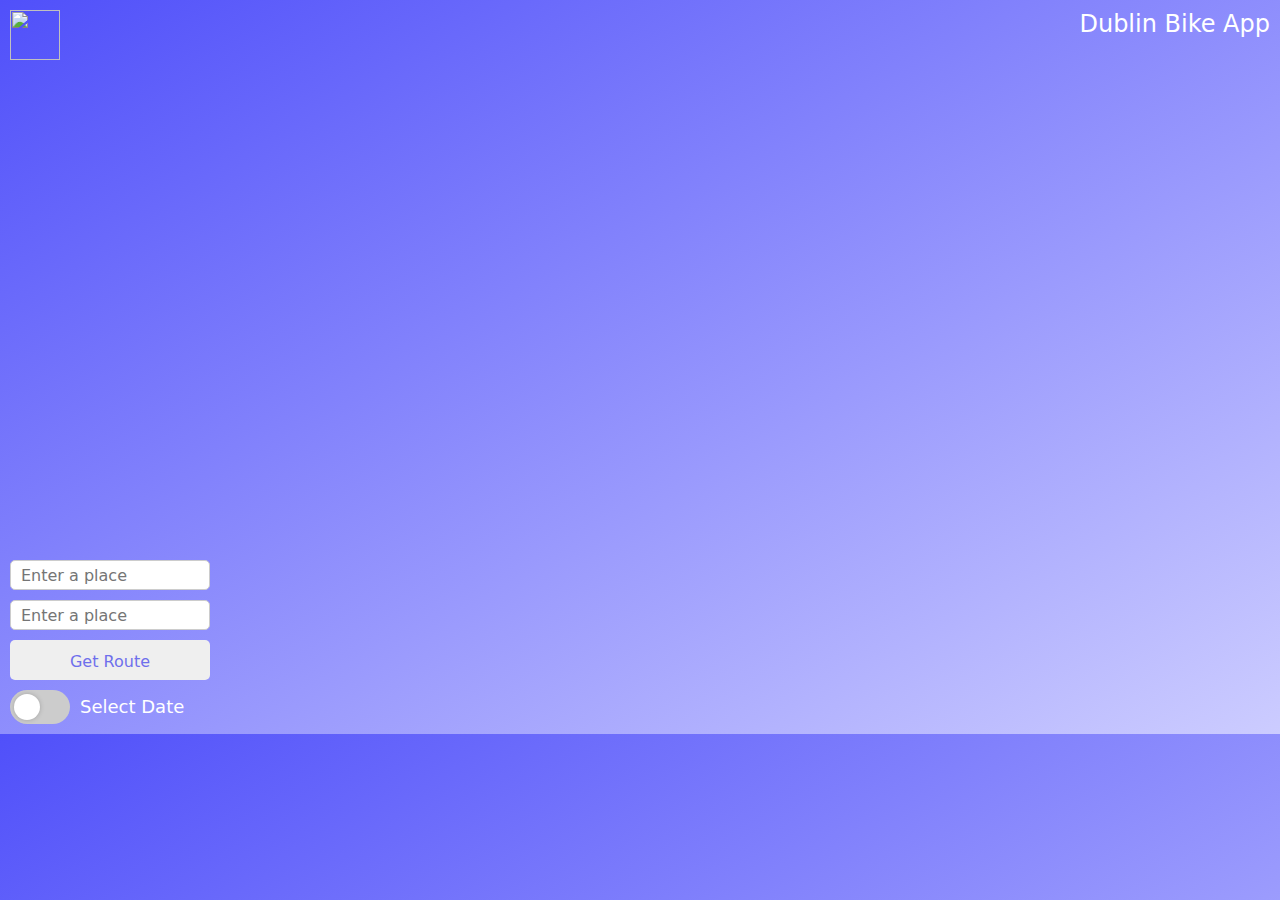
==== flask/Flask_DM/templates/index.html @ e58377a8 "Update index.html" ====
<!DOCTYPE html>
<!DOCTYPE html>
<html lang="en">
  <head>
    <!-- Required meta tags -->
    <meta charset="utf-8" />
    <meta
      name="viewport"
      content="width=device-width, initial-scale=1, shrink-to-fit=no"
    />

    <!-- Bootstrap CSS -->
    <link
      href="https://cdn.jsdelivr.net/npm/bootstrap@5.1.0/dist/css/bootstrap.min.css"
      rel="stylesheet"
      crossorigin="anonymous"
    />
    <script src="https://cdn.jsdelivr.net/npm/chart.js"></script>
    <!-- Required meta tags -->
    <meta charset="utf-8" />
    <meta
      name="viewport"
      content="width=device-width, initial-scale=1, shrink-to-fit=no"
    />

    <!-- Bootstrap CSS -->
    <link
      href="https://cdn.jsdelivr.net/npm/bootstrap@5.1.0/dist/css/bootstrap.min.css"
      rel="stylesheet"
      crossorigin="anonymous"
    />
    <script src="https://cdn.jsdelivr.net/npm/chart.js"></script>

    <script src="https://code.jquery.com/jquery-3.6.0.min.js"></script>

    <title>Dublin Bikes</title>
    <title>Dublin Bikes</title>

    <style>
      body {
        background-image: linear-gradient(to bottom right, #5050fa, #ccccff);
      }
      
      .header-container {
        height: 50px;
        padding: 10px;

      }

      h1 {
        color: white;
        font-size: 24px;
        margin: 0;
        padding: 0;
        float: right;
      }

      .weatherbar {
        float: left;
      }

      p {
        display: inline-block;
        color: white;
        margin-right: 10px;
      }

      .map-container {
        display: flex;
        direction: column;
        justify-content: center;
        align-items: center;
        margin: auto;
      }
      
      input {
        float: right;
      }

      #route {
        float: right;
        color: #6f6fec;
      }

      .input-container {
        position: relative;
        width: 200px; /* set the width of the input container as needed */
      }

      .input-container input {
        width: 100%;
        height: 30px; /* set the height of the input boxes as needed */
        padding: 10px;
        box-sizing: border-box;
        border: 1px solid #ccc;
        border-radius: 5px;
        margin-bottom: 10px; /* add a margin between the input boxes */
      }

      .input-container input[type="button"] {
        width: 100%;
        height: 40px; /* set the height of the button as needed */
        padding: 10px;
        box-sizing: border-box;
        border: none;
        border-radius: 5px;

        color: #fff;
        cursor: pointer;
        transition: all 0.3s ease;
      }

      .input-container input[type="button"]:hover {
        background-color: #0d1025;
      }

      .input-container input:first-child {
        position: absolute;
        top: 0;
        left: 0;
      }

      .input-container input:last-child {
        position: absolute;
        top: 50px; /* adjust the top position as needed */
        left: 0;
      }

      .input-container input[type="text"] {
        position: relative;
        top: 10px;
        left: 10px;
      }

      .input-container input[type="date"] {
        margin-top: 135px;
      }

      .input-container input[type="button"] {
        position: relative;
        top: 10px;
        left: 10px;
      }

      .toggle-container {
        position: relative;
        display: inline-block;
        width: 60px;
        height: 34px;
        margin-top: 10px;
        margin-bottom: 10px;
      }

      .toggle-label {
        position: absolute;
        top: 0;
        left: 10px;
        width: 60px;
        height: 34px;
        border-radius: 34px;
        background-color: #ccc;
        cursor: pointer;
      }

      .toggle-label:after {
        content: "";
        display: block;
        width: 26px;
        height: 26px;
        margin: 4px;
        border-radius: 50%;
        background-color: #fff;
        box-shadow: 0 0 5px rgba(0, 0, 0, 0.2);
        transition: all 0.3s;
      }

      .toggle-checkbox {
        display: none;
      }

      .toggle-checkbox:checked + .toggle-label {
        background-color: #0d1025;
      }

      .toggle-checkbox:checked + .toggle-label:after {
        transform: translateX(26px);
      }

      #labelText {
        padding-top: 3px;
        padding-left: 80px;
        font-size: large;
        white-space: nowrap;
        color: white;
      }

      #toggle-date {
        display: none;
        margin-left: 30px;
      }

      .weather-container {
        display: inline-block;
        position: absolute;
        left:10px;
      }



      #weather {
        height: 50px;
        width: 50px;
        vertical-align: middle;
      }

      #todayChart, #yesterdayChart, #dayBeforeYesterdayChart, #averageTodayChart {
        color: white;
      }

      .weatherbar #Temp{
        position: absolute;
        left:80px;
      }

      .weatherbar #WindSpeed{
        position: absolute;
        left: 300px;
      }
    </style>
  </head>
  <body>
    <div class="header-container">
      <div class="weatherbar">
        <p id="Temp"></p>
        <p id="WindSpeed"></p>
      </div>
      <div class="weather-container">
        <img id="weather" src="" />
      </div>
      <h1>Dublin Bike App</h1>
    </div>

    <div class="map-container">
    <div id="map" style="height: 500px; width: 99%;"></div>
    </div>

    <div class="info-container">
      <div class="input-container">
        <input
          id="autocompleteStart"
          placeholder="Enter a place"
          type="text"
        /><br />
        <input id="autocompleteEnd" placeholder="Enter a place" type="text" />
        <input
          type="button"
          value="Get Route"
          id="route"
          onclick="showRoute()"
        />
        <form>
          <input type="date" id="toggle-date" name="date" />
        </form>
      </div>
      <div class="toggle-container">
        <label id="labelText">Select Date</label>
        <input
          type="checkbox"
          id="toggle-switch"
          name="toggle-switch"
          class="toggle-checkbox"
          onchange="handleDate()"
        />
        <label for="toggle-switch" class="toggle-label"></label>
      </div>
    </div>

    <div id="chart-container" style="display: none">
      <canvas id="todayChart"></canvas>
      <canvas id="yesterdayChart"></canvas>
      <canvas id="dayBeforeYesterdayChart"></canvas>
    </div>

    <div id="average-chart-container" style="display: none">
      <canvas id="averageTodayChart"></canvas>
    </div>

    <!-- Map and API -->
    <script
      src="https://maps.googleapis.com/maps/api/js?key={{google_maps_api_key}}&libraries=places,routes,geometry&callback=fetchData"
      async
      defer
    ></script>
    <script src="/static/main.js"></script>

    <!-- Optional JavaScript -->
    <!-- jQuery first, then Popper.js, then Bootstrap JS -->
    <!--integrity is a security feature that allows the browser to ensure that the file being loaded has not been tampered with. SHA codes aren't sensitive info so we can leave these in github uploads.  crossorigin attribute indicates that the file is being loaded from another domain-->
    <script
      src="https://code.jquery.com/jquery-3.3.1.slim.min.js"
      integrity="sha384-q8i/X+965DzO0rT7abK41JStQIAqVgRVzpbzo5smXKp4YfRvH+8abtTE1Pi6jizo"
      crossorigin="anonymous"
    ></script>
    <script
      src="https://cdn.jsdelivr.net/npm/@popperjs/core@2.9.3/dist/umd/popper.min.js"
      crossorigin="anonymous"
    ></script>

    <script
      src="https://cdn.jsdelivr.net/npm/bootstrap@5.1.0/dist/js/bootstrap.min.js"
      integrity="sha384-cn7l7gDp0eyniUwwAZgrzD06kc/tftFf19TOAs2zVinnD/C7E91j9yyk5//jjpt/"
      crossorigin="anonymous"
    ></script>
  </body>
</html>
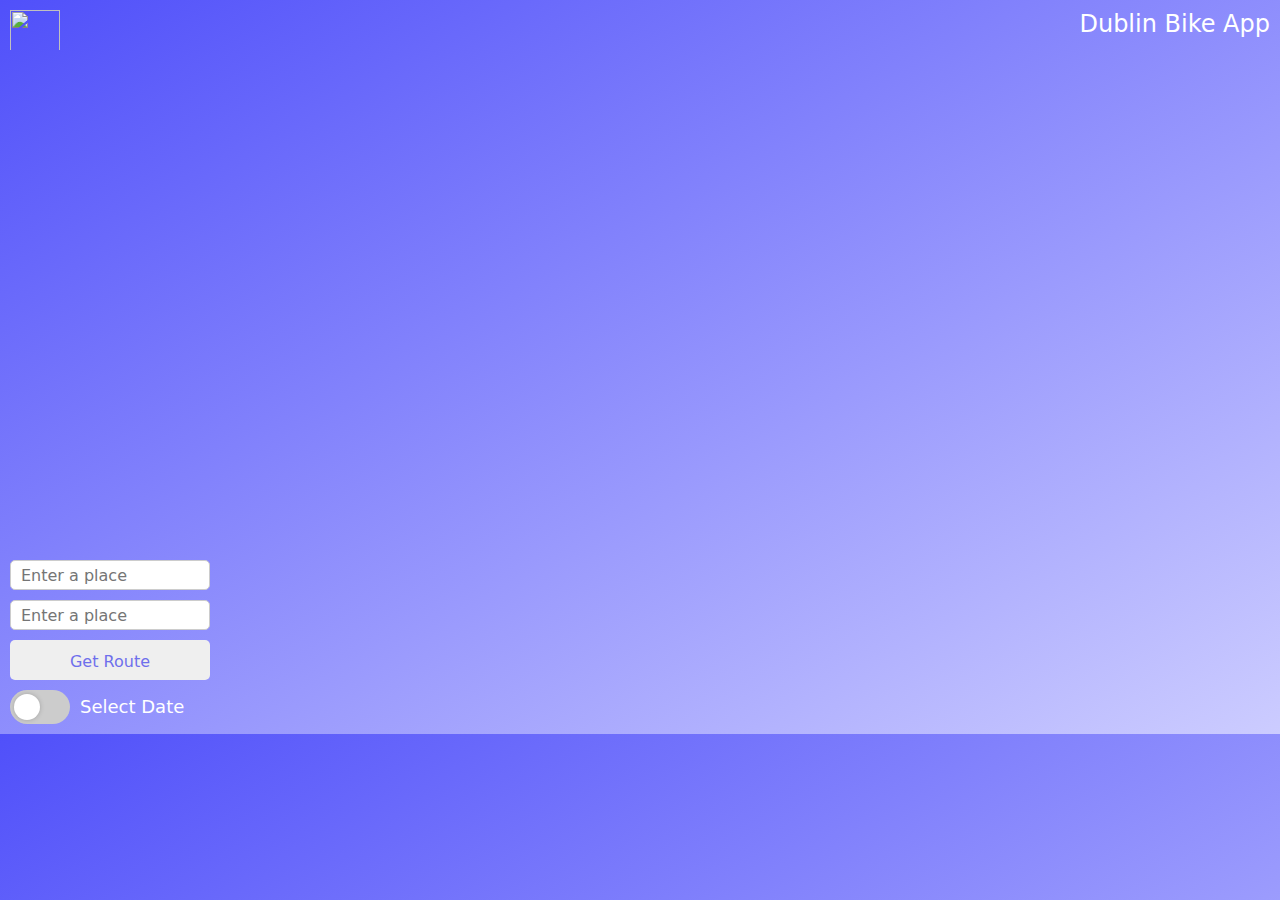
==== commit 65f5bbce: "Update index.html" ====
--- a/flask/Flask_DM/templates/index.html
+++ b/flask/Flask_DM/templates/index.html
@@ -211,6 +211,7 @@
         height: 50px;
         width: 50px;
         vertical-align: middle;
+        padding-bottom: 10px;
       }
 
       #todayChart, #yesterdayChart, #dayBeforeYesterdayChart, #averageTodayChart {
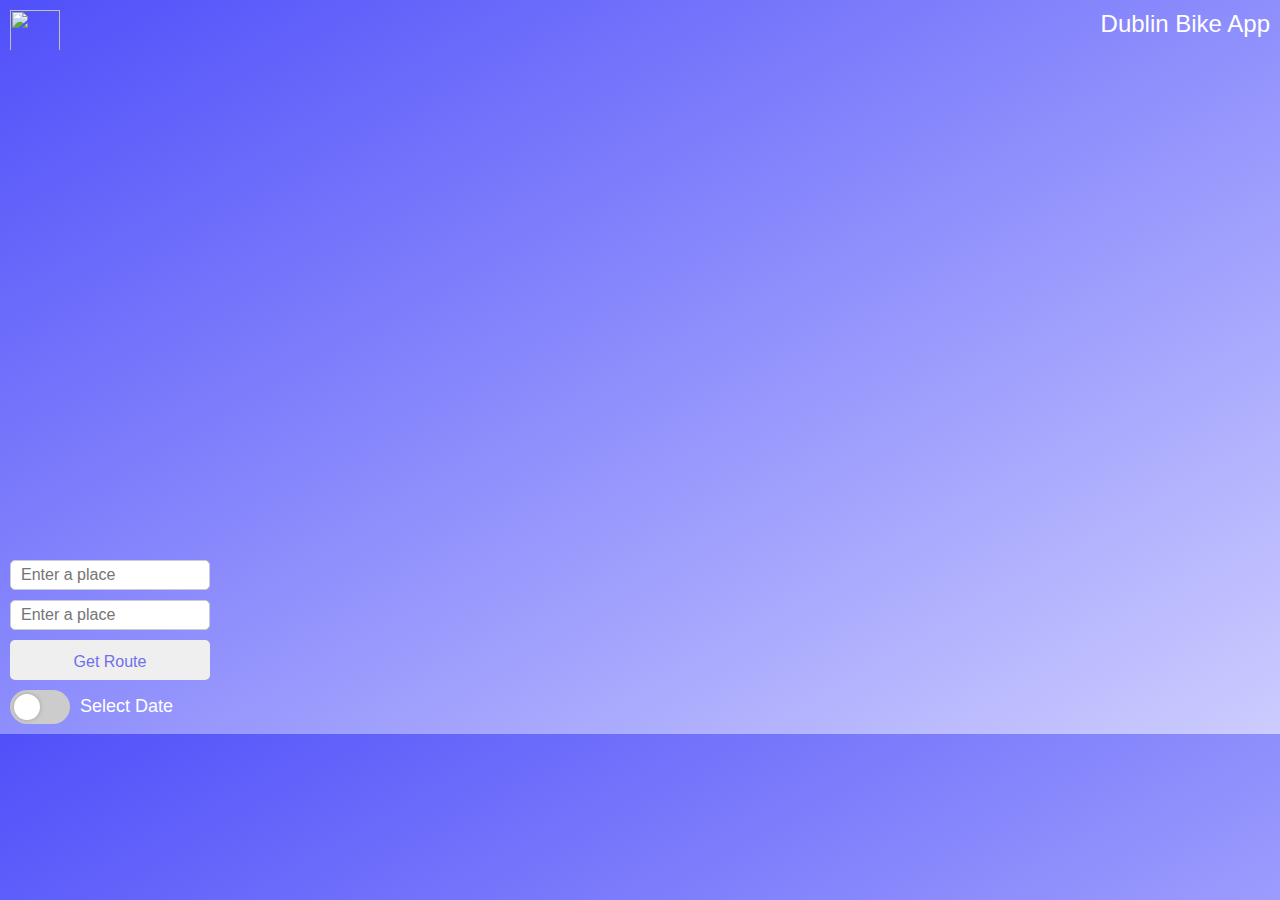
==== commit bd143b82: "Update index.html" ====
--- a/flask/Flask_DM/templates/index.html
+++ b/flask/Flask_DM/templates/index.html
@@ -8,7 +8,9 @@
       name="viewport"
       content="width=device-width, initial-scale=1, shrink-to-fit=no"
     />
-
+    
+    <!--font import-->
+    <link rel="stylesheet" href="https://use.typekit.net/oov2wcw.css">
     <!-- Bootstrap CSS -->
     <link
       href="https://cdn.jsdelivr.net/npm/bootstrap@5.1.0/dist/css/bootstrap.min.css"
@@ -39,6 +41,7 @@
     <style>
       body {
         background-image: linear-gradient(to bottom right, #5050fa, #ccccff);
+        font-family: "Century Gothic", century-gothic, sans-serif;
       }
       
       .header-container {
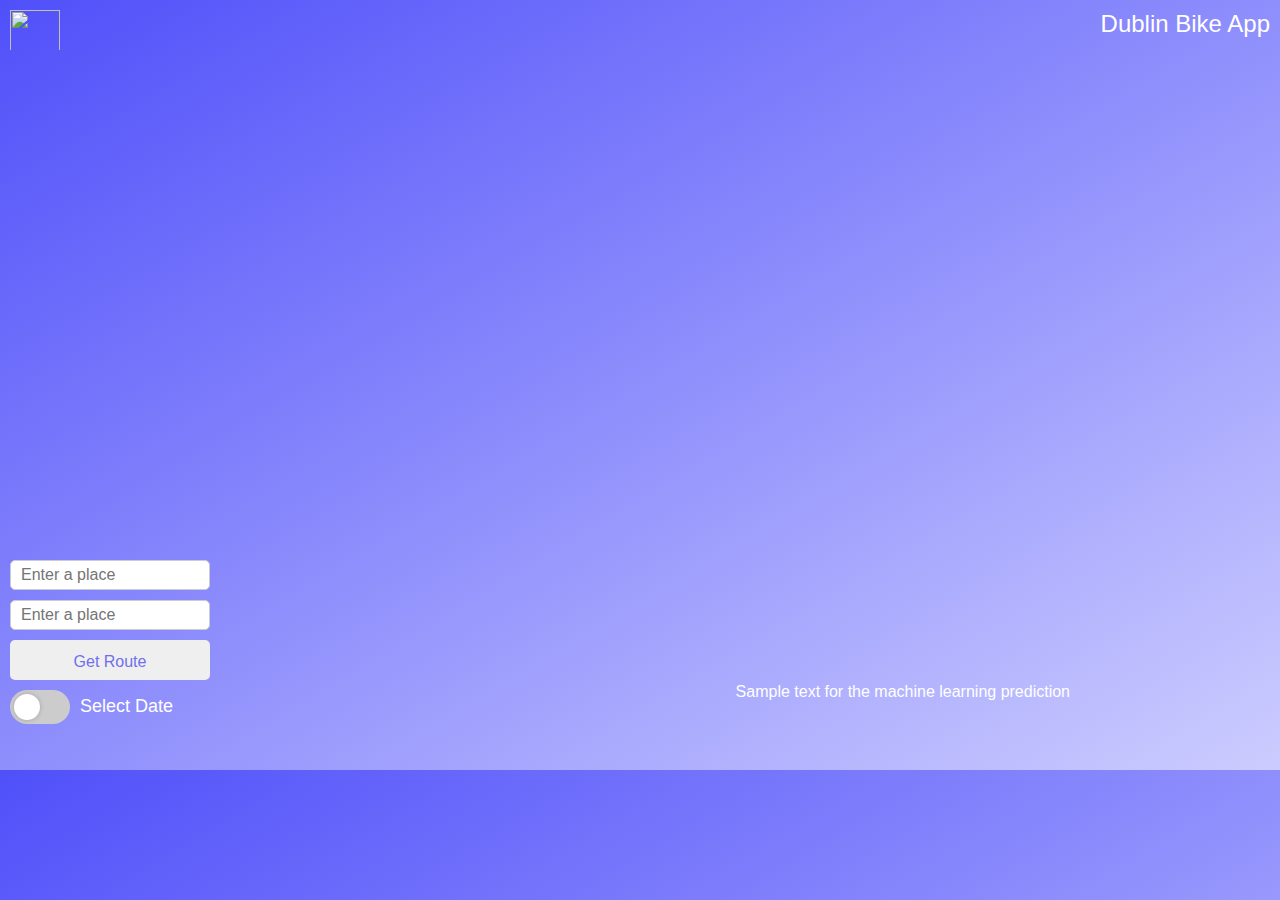
==== commit 779fce2d: "Update index.html" ====
--- a/flask/Flask_DM/templates/index.html
+++ b/flask/Flask_DM/templates/index.html
@@ -68,6 +68,10 @@
         margin-right: 10px;
       }
 
+      .info{
+        color: black;
+      }
+
       .map-container {
         display: flex;
         direction: column;
@@ -199,7 +203,8 @@
 
       #toggle-date {
         display: none;
-        margin-left: 30px;
+        margin-left: 220px;
+        margin-top: 45px;
       }
 
       .weather-container {
@@ -229,6 +234,13 @@
       .weatherbar #WindSpeed{
         position: absolute;
         left: 300px;
+      }
+
+      .ml {
+        display: flex;
+        float: right;
+        margin-bottom: 50px;
+        margin-right: 200px;
       }
     </style>
   </head>
@@ -250,11 +262,15 @@
 
     <div class="info-container">
       <div class="input-container">
+        <form>
+          <input type="date" id="toggle-date" name="date"/>
+        </form>
         <input
           id="autocompleteStart"
           placeholder="Enter a place"
           type="text"
-        /><br />
+        />
+        <br />
         <input id="autocompleteEnd" placeholder="Enter a place" type="text" />
         <input
           type="button"
@@ -262,9 +278,6 @@
           id="route"
           onclick="showRoute()"
         />
-        <form>
-          <input type="date" id="toggle-date" name="date" />
-        </form>
       </div>
       <div class="toggle-container">
         <label id="labelText">Select Date</label>
@@ -277,7 +290,11 @@
         />
         <label for="toggle-switch" class="toggle-label"></label>
       </div>
-    </div>
+      <div class="ml">
+        <p id="prediction">Sample text for the machine learning prediction</p>
+      </div>
+    </div>
+    
 
     <div id="chart-container" style="display: none">
       <canvas id="todayChart"></canvas>
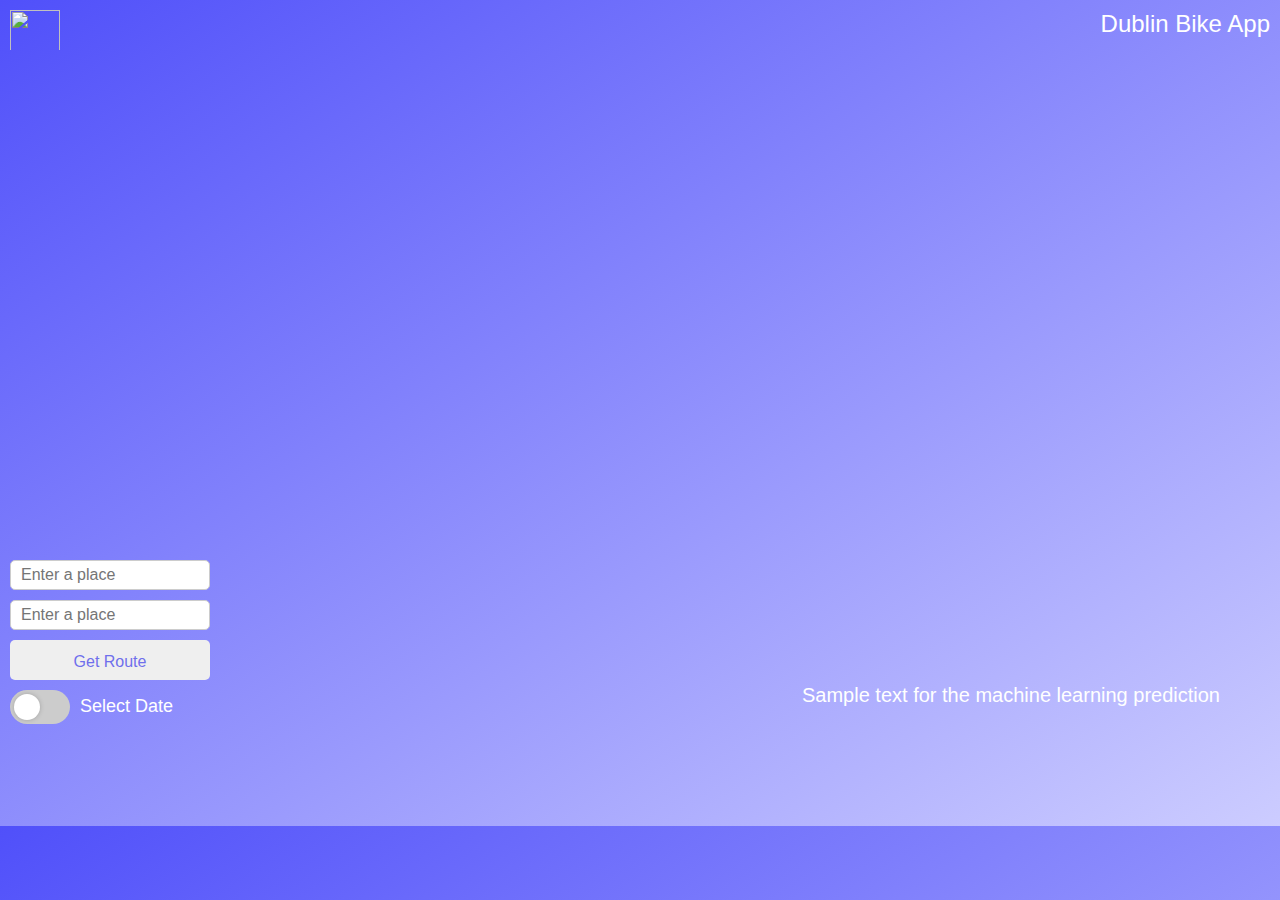
==== commit e25c4419: "Update index.html" ====
--- a/flask/Flask_DM/templates/index.html
+++ b/flask/Flask_DM/templates/index.html
@@ -239,8 +239,12 @@
       .ml {
         display: flex;
         float: right;
-        margin-bottom: 50px;
-        margin-right: 200px;
+        margin-bottom: 100px;
+        margin-right: 50px;
+      }
+
+      #prediction{
+        font-size: 20px;
       }
     </style>
   </head>
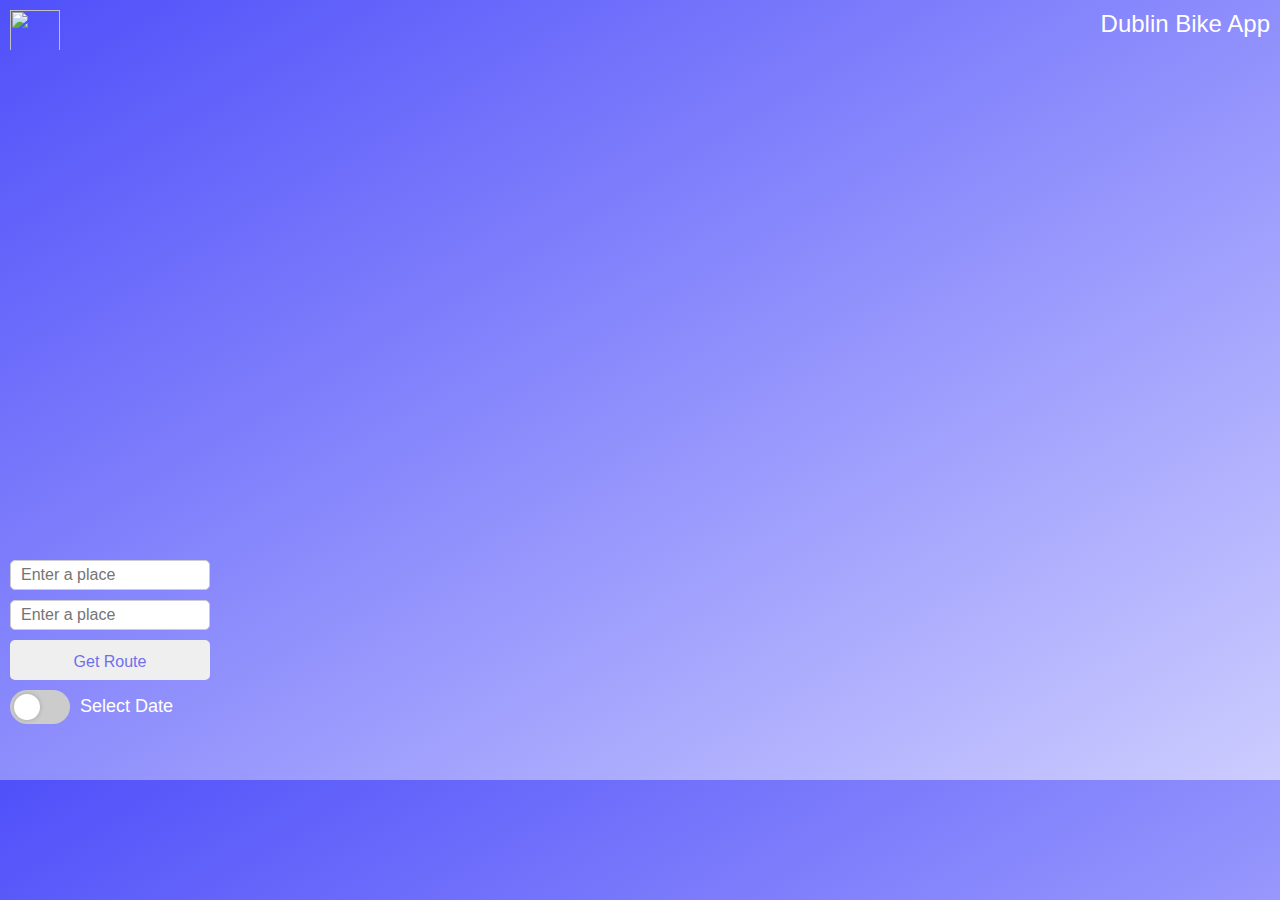
==== commit 15b6b96b: "Update index.html" ====
--- a/flask/Flask_DM/templates/index.html
+++ b/flask/Flask_DM/templates/index.html
@@ -295,7 +295,7 @@
         <label for="toggle-switch" class="toggle-label"></label>
       </div>
       <div class="ml">
-        <p id="prediction">Sample text for the machine learning prediction</p>
+        <div id="prediction"></div>
       </div>
     </div>
     
